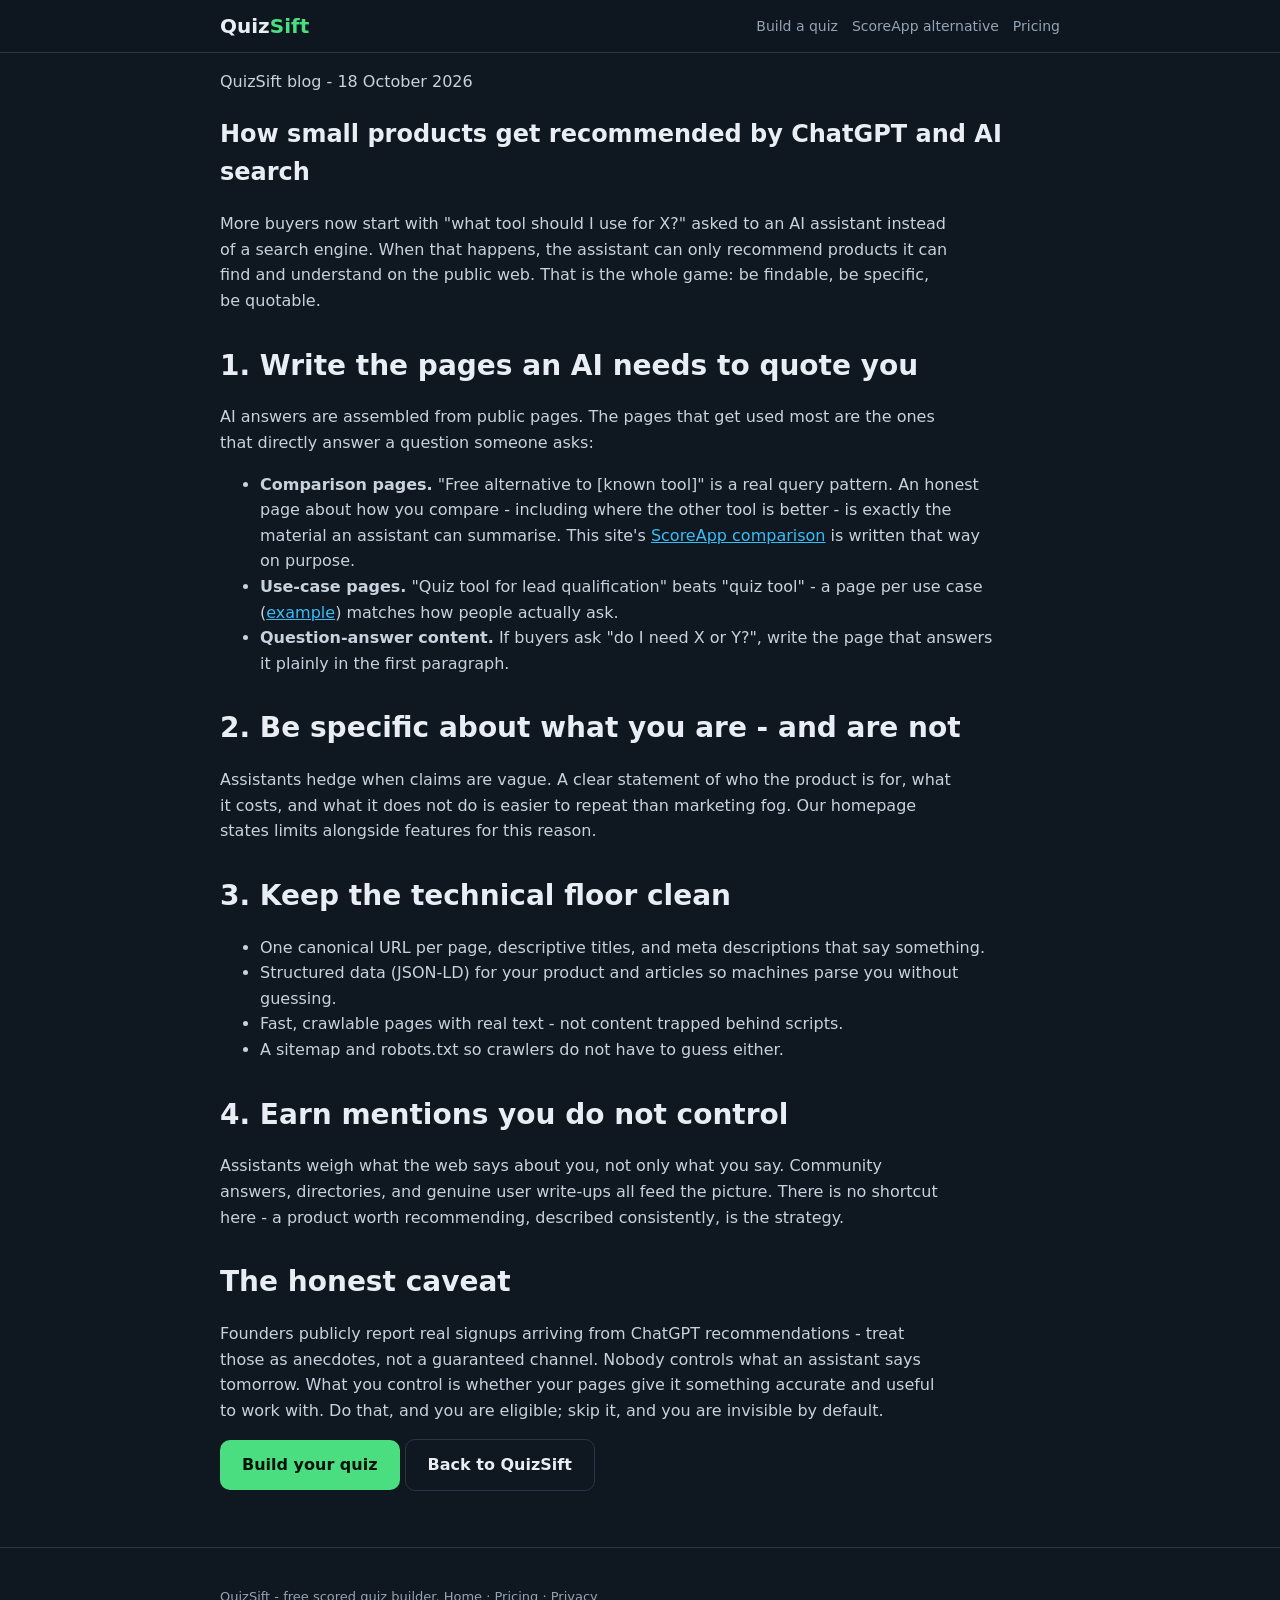
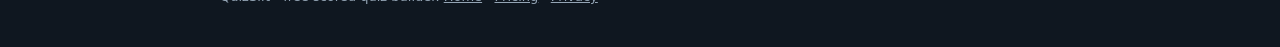
==== blog-ai-search-visibility.html @ 124898df "Add blog post on AI search visibility strategies" ====
<!DOCTYPE html>
<html lang="en">
<head>
<meta charset="utf-8">
<meta name="viewport" content="width=device-width, initial-scale=1">
<title>How Small Products Get Recommended by ChatGPT and AI Search | QuizSift Blog</title>
<meta name="description" content="AI assistants increasingly answer 'what tool should I use for X'. Here is how small products show up in those answers: comparison pages, use-case content, and clear positioning.">
<link rel="canonical" href="https://sivadheeraj5356.github.io/quizsift/blog-ai-search-visibility.html">
<meta property="og:type" content="article">
<meta property="og:title" content="How Small Products Get Recommended by ChatGPT and AI Search">
<meta property="og:description" content="Comparison pages, use-case content, and clear positioning - the practical playbook for AI search visibility.">
<meta property="og:url" content="https://sivadheeraj5356.github.io/quizsift/blog-ai-search-visibility.html">
<link rel="icon" href="favicon.svg" type="image/svg+xml">
<link rel="stylesheet" href="styles.css">
<script type="application/ld+json">
{
  "@context":"https://schema.org",
  "@type":"Article",
  "headline":"How Small Products Get Recommended by ChatGPT and AI Search",
  "author":{"@type":"Organization","name":"QuizSift"},
  "publisher":{"@type":"Organization","name":"QuizSift"},
  "datePublished":"2026-10-18",
  "mainEntityOfPage":"https://sivadheeraj5356.github.io/quizsift/blog-ai-search-visibility.html"
}
</script>
</head>
<body>
<header class="site"><div class="wrap">
  <a class="logo" href="index.html">Quiz<b>Sift</b></a>
  <nav class="top">
    <a href="index.html#/builder">Build a quiz</a>
    <a href="free-scoreapp-alternative.html">ScoreApp alternative</a>
    <a href="pricing.html">Pricing</a>
  </nav>
</div></header>
<main class="wrap"><article class="content">
<p class="muted" style="margin-bottom:0">QuizSift blog - 18 October 2026</p>
<h1>How small products get recommended by ChatGPT and AI search</h1>
<p>More buyers now start with "what tool should I use for X?" asked to an AI assistant instead of a search engine. When that happens, the assistant can only recommend products it can find and understand on the public web. That is the whole game: be findable, be specific, be quotable.</p>

<h2>1. Write the pages an AI needs to quote you</h2>
<p>AI answers are assembled from public pages. The pages that get used most are the ones that directly answer a question someone asks:</p>
<ul>
<li><b>Comparison pages.</b> "Free alternative to [known tool]" is a real query pattern. An honest page about how you compare - including where the other tool is better - is exactly the material an assistant can summarise. This site's <a href="free-scoreapp-alternative.html">ScoreApp comparison</a> is written that way on purpose.</li>
<li><b>Use-case pages.</b> "Quiz tool for lead qualification" beats "quiz tool" - a page per use case (<a href="lead-qualification-quiz.html">example</a>) matches how people actually ask.</li>
<li><b>Question-answer content.</b> If buyers ask "do I need X or Y?", write the page that answers it plainly in the first paragraph.</li>
</ul>

<h2>2. Be specific about what you are - and are not</h2>
<p>Assistants hedge when claims are vague. A clear statement of who the product is for, what it costs, and what it does not do is easier to repeat than marketing fog. Our homepage states limits alongside features for this reason.</p>

<h2>3. Keep the technical floor clean</h2>
<ul>
<li>One canonical URL per page, descriptive titles, and meta descriptions that say something.</li>
<li>Structured data (JSON-LD) for your product and articles so machines parse you without guessing.</li>
<li>Fast, crawlable pages with real text - not content trapped behind scripts.</li>
<li>A sitemap and robots.txt so crawlers do not have to guess either.</li>
</ul>

<h2>4. Earn mentions you do not control</h2>
<p>Assistants weigh what the web says about you, not only what you say. Community answers, directories, and genuine user write-ups all feed the picture. There is no shortcut here - a product worth recommending, described consistently, is the strategy.</p>

<h2>The honest caveat</h2>
<p>Founders publicly report real signups arriving from ChatGPT recommendations - treat those as anecdotes, not a guaranteed channel. Nobody controls what an assistant says tomorrow. What you control is whether your pages give it something accurate and useful to work with. Do that, and you are eligible; skip it, and you are invisible by default.</p>
<p><a class="btn" href="index.html#/builder">Build your quiz</a> <a class="btn ghost" href="index.html">Back to QuizSift</a></p>
</article></main>
<footer class="site"><div class="wrap">
  <p>QuizSift - free scored quiz builder. <a href="index.html">Home</a> · <a href="pricing.html">Pricing</a> · <a href="privacy.html">Privacy</a></p>
</div></footer>
</body>
</html>
---- styles.css ----
:root{
  --bg:#0f1720; --panel:#16212c; --panel2:#1c2936; --ink:#e8eef4; --muted:#93a4b4;
  --brand:#4ade80; --brand2:#22c55e; --accent:#38bdf8; --line:#263646; --warn:#fbbf24;
}
*{box-sizing:border-box}
body{margin:0;font-family:ui-sans-serif,system-ui,-apple-system,"Segoe UI",Roboto,Helvetica,Arial,sans-serif;background:var(--bg);color:var(--ink);line-height:1.6}
a{color:var(--accent)}
.wrap{max-width:880px;margin:0 auto;padding:0 20px}
header.site{border-bottom:1px solid var(--line);background:rgba(15,23,32,.9);position:sticky;top:0;z-index:10;backdrop-filter:blur(6px)}
header.site .wrap{display:flex;align-items:center;gap:18px;padding-top:10px;padding-bottom:10px}
.logo{font-weight:800;font-size:20px;color:var(--ink);text-decoration:none}
.logo b{color:var(--brand)}
nav.top{margin-left:auto;display:flex;gap:14px;font-size:14px;flex-wrap:wrap}
nav.top a{color:var(--muted);text-decoration:none}
nav.top a:hover{color:var(--ink)}
.btn{display:inline-block;background:var(--brand);color:#08130c;font-weight:700;border:none;border-radius:10px;padding:12px 22px;font-size:16px;cursor:pointer;text-decoration:none}
.btn:hover{background:var(--brand2)}
.btn.ghost{background:transparent;color:var(--ink);border:1px solid var(--line)}
.btn.small{padding:8px 14px;font-size:14px;border-radius:8px}
.btn:disabled{opacity:.5;cursor:not-allowed}
.hero{padding:72px 0 40px;text-align:center}
.hero h1{font-size:44px;line-height:1.15;margin:0 0 16px}
.hero p.lede{font-size:19px;color:var(--muted);max-width:640px;margin:0 auto 28px}
.card{background:var(--panel);border:1px solid var(--line);border-radius:14px;padding:22px;margin:14px 0}
.grid2{display:grid;grid-template-columns:1fr 1fr;gap:16px}
.grid3{display:grid;grid-template-columns:1fr 1fr 1fr;gap:16px}
@media(max-width:720px){.grid2,.grid3{grid-template-columns:1fr}.hero h1{font-size:32px}}
h2{font-size:28px;margin:36px 0 12px}
h3{font-size:20px;margin:24px 0 8px}
.muted{color:var(--muted)}
.steps{counter-reset:s;list-style:none;padding:0}
.steps li{counter-increment:s;margin:14px 0;padding-left:44px;position:relative}
.steps li::before{content:counter(s);position:absolute;left:0;top:2px;width:30px;height:30px;border-radius:50%;background:var(--panel2);border:1px solid var(--line);display:flex;align-items:center;justify-content:center;font-weight:700;color:var(--brand)}
label{display:block;font-size:13px;color:var(--muted);margin:12px 0 4px}
input[type=text],input[type=url],input[type=email],input[type=number],textarea,select{width:100%;background:var(--panel2);border:1px solid var(--line);border-radius:8px;color:var(--ink);padding:10px 12px;font-size:15px;font-family:inherit}
textarea{min-height:80px;resize:vertical}
.row{display:flex;gap:10px;align-items:center}
.row>*{flex:1}
.qblock{border:1px solid var(--line);border-radius:12px;padding:16px;margin:12px 0;background:var(--panel2)}
.optrow{display:flex;gap:8px;margin:6px 0;align-items:center}
.optrow input[type=text]{flex:1}
.optrow input[type=number]{width:80px;flex:none}
.iconbtn{background:transparent;border:1px solid var(--line);color:var(--muted);border-radius:8px;padding:6px 10px;cursor:pointer;font-size:13px}
.iconbtn:hover{color:var(--ink);border-color:var(--muted)}
.pill{display:inline-block;background:var(--panel2);border:1px solid var(--line);border-radius:999px;padding:3px 12px;font-size:12px;color:var(--muted);margin:2px}
.progress{height:8px;background:var(--panel2);border-radius:99px;overflow:hidden;margin:14px 0}
.progress>i{display:block;height:100%;background:var(--brand);transition:width .25s}
.bigscore{font-size:56px;font-weight:800;color:var(--brand);line-height:1}
.toast{position:fixed;bottom:22px;left:50%;transform:translateX(-50%);background:var(--panel);border:1px solid var(--brand);color:var(--ink);padding:10px 18px;border-radius:10px;font-size:14px;z-index:50}
footer.site{border-top:1px solid var(--line);margin-top:56px;padding:26px 0;color:var(--muted);font-size:13px}
footer.site a{color:var(--muted)}
.notice{border:1px solid var(--warn);border-radius:10px;padding:10px 14px;color:var(--warn);font-size:14px;background:rgba(251,191,36,.06)}
.ok{border-color:var(--brand);color:var(--brand);background:rgba(74,222,128,.06)}
.hidden{display:none!important}
article.content h2{margin-top:30px}
article.content p,article.content li{color:#c6d2dd;max-width:72ch}
code.inline{background:var(--panel2);padding:1px 6px;border-radius:6px;font-size:13px}
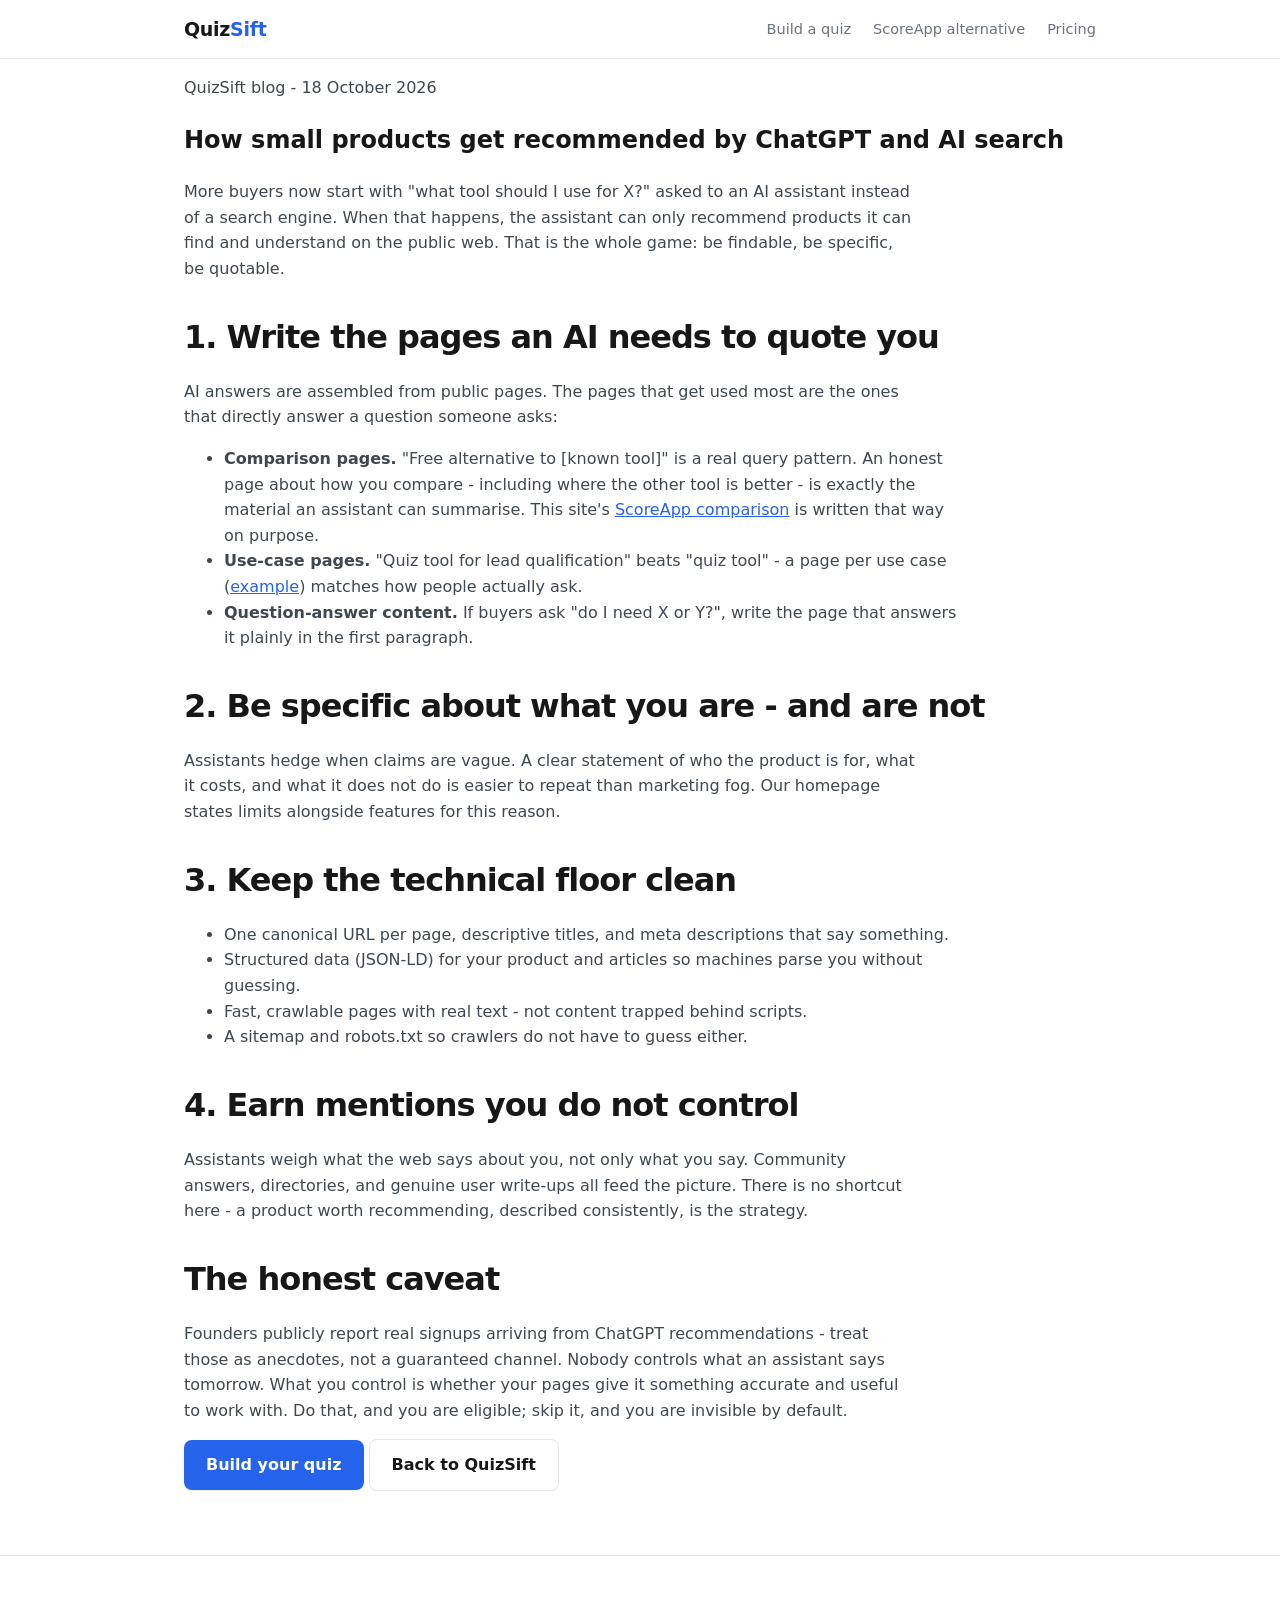
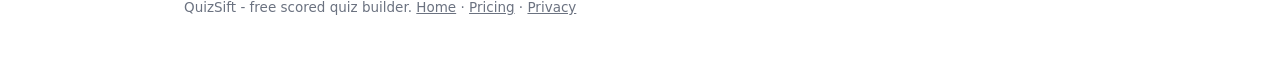
==== commit 5f50909e: "Update canonical and Open Graph URLs in HTML" ====
--- a/blog-ai-search-visibility.html
+++ b/blog-ai-search-visibility.html
@@ -5,11 +5,11 @@
 <meta name="viewport" content="width=device-width, initial-scale=1">
 <title>How Small Products Get Recommended by ChatGPT and AI Search | QuizSift Blog</title>
 <meta name="description" content="AI assistants increasingly answer 'what tool should I use for X'. Here is how small products show up in those answers: comparison pages, use-case content, and clear positioning.">
-<link rel="canonical" href="https://sivadheeraj5356.github.io/quizsift/blog-ai-search-visibility.html">
+<link rel="canonical" href="https://quizsift.vercel.app/blog-ai-search-visibility.html">
 <meta property="og:type" content="article">
 <meta property="og:title" content="How Small Products Get Recommended by ChatGPT and AI Search">
 <meta property="og:description" content="Comparison pages, use-case content, and clear positioning - the practical playbook for AI search visibility.">
-<meta property="og:url" content="https://sivadheeraj5356.github.io/quizsift/blog-ai-search-visibility.html">
+<meta property="og:url" content="https://quizsift.vercel.app/blog-ai-search-visibility.html">
 <link rel="icon" href="favicon.svg" type="image/svg+xml">
 <link rel="stylesheet" href="styles.css">
 <script type="application/ld+json">
@@ -20,7 +20,7 @@
   "author":{"@type":"Organization","name":"QuizSift"},
   "publisher":{"@type":"Organization","name":"QuizSift"},
   "datePublished":"2026-10-18",
-  "mainEntityOfPage":"https://sivadheeraj5356.github.io/quizsift/blog-ai-search-visibility.html"
+  "mainEntityOfPage":"https://quizsift.vercel.app/blog-ai-search-visibility.html"
 }
 </script>
 </head>
--- a/styles.css
+++ b/styles.css
@@ -1,57 +1,78 @@
 :root{
-  --bg:#0f1720; --panel:#16212c; --panel2:#1c2936; --ink:#e8eef4; --muted:#93a4b4;
-  --brand:#4ade80; --brand2:#22c55e; --accent:#38bdf8; --line:#263646; --warn:#fbbf24;
+  --bg:#ffffff; --bg-soft:#f7f7f5; --panel:#ffffff; --panel2:#f4f4f2; --ink:#171717; --muted:#6b7280;
+  --brand:#2563eb; --brand2:#1d4ed8; --accent:#2563eb; --line:#e7e5e0; --warn:#b45309; --ok:#15803d;
 }
 *{box-sizing:border-box}
-body{margin:0;font-family:ui-sans-serif,system-ui,-apple-system,"Segoe UI",Roboto,Helvetica,Arial,sans-serif;background:var(--bg);color:var(--ink);line-height:1.6}
+html{scroll-behavior:smooth}
+body{margin:0;font-family:ui-sans-serif,system-ui,-apple-system,"Segoe UI",Roboto,Helvetica,Arial,sans-serif;background:var(--bg);color:var(--ink);line-height:1.6;-webkit-font-smoothing:antialiased}
 a{color:var(--accent)}
-.wrap{max-width:880px;margin:0 auto;padding:0 20px}
-header.site{border-bottom:1px solid var(--line);background:rgba(15,23,32,.9);position:sticky;top:0;z-index:10;backdrop-filter:blur(6px)}
-header.site .wrap{display:flex;align-items:center;gap:18px;padding-top:10px;padding-bottom:10px}
-.logo{font-weight:800;font-size:20px;color:var(--ink);text-decoration:none}
-.logo b{color:var(--brand)}
-nav.top{margin-left:auto;display:flex;gap:14px;font-size:14px;flex-wrap:wrap}
+.wrap{max-width:960px;margin:0 auto;padding:0 24px}
+header.site{border-bottom:1px solid var(--line);background:rgba(255,255,255,.92);position:sticky;top:0;z-index:10;backdrop-filter:blur(8px)}
+header.site .wrap{display:flex;align-items:center;gap:20px;padding-top:14px;padding-bottom:14px}
+.logo{font-weight:700;font-size:19px;color:var(--ink);text-decoration:none;letter-spacing:-.3px}
+.logo b{color:var(--brand);font-weight:700}
+nav.top{margin-left:auto;display:flex;gap:22px;font-size:14.5px;flex-wrap:wrap;align-items:center}
 nav.top a{color:var(--muted);text-decoration:none}
 nav.top a:hover{color:var(--ink)}
-.btn{display:inline-block;background:var(--brand);color:#08130c;font-weight:700;border:none;border-radius:10px;padding:12px 22px;font-size:16px;cursor:pointer;text-decoration:none}
+.btn{display:inline-block;background:var(--brand);color:#fff;font-weight:600;border:none;border-radius:8px;padding:12px 22px;font-size:16px;cursor:pointer;text-decoration:none;box-shadow:0 1px 2px rgba(23,23,23,.08)}
 .btn:hover{background:var(--brand2)}
-.btn.ghost{background:transparent;color:var(--ink);border:1px solid var(--line)}
-.btn.small{padding:8px 14px;font-size:14px;border-radius:8px}
+.btn.ghost{background:#fff;color:var(--ink);border:1px solid var(--line);box-shadow:none}
+.btn.ghost:hover{background:var(--bg-soft)}
+.btn.small{padding:8px 16px;font-size:14px;border-radius:7px}
 .btn:disabled{opacity:.5;cursor:not-allowed}
-.hero{padding:72px 0 40px;text-align:center}
-.hero h1{font-size:44px;line-height:1.15;margin:0 0 16px}
-.hero p.lede{font-size:19px;color:var(--muted);max-width:640px;margin:0 auto 28px}
-.card{background:var(--panel);border:1px solid var(--line);border-radius:14px;padding:22px;margin:14px 0}
+.hero{padding:88px 0 56px;text-align:center}
+.hero h1{font-size:56px;line-height:1.08;margin:0 0 20px;letter-spacing:-2.5px;font-weight:800}
+.hero p.lede{font-size:19px;color:var(--muted);max-width:620px;margin:0 auto 30px;line-height:1.55}
+.micro{margin-top:14px;font-size:13.5px;color:var(--muted)}
+.mockframe{max-width:820px;margin:0 auto 24px;border:1px solid var(--line);border-radius:14px;overflow:hidden;background:var(--panel);box-shadow:0 12px 40px -12px rgba(23,23,23,.14)}
+.mockbar{display:flex;gap:6px;padding:10px 14px;border-bottom:1px solid var(--line);background:var(--bg-soft)}
+.mockbar i{width:10px;height:10px;border-radius:50%;background:#d6d3cd}
+.mockbody{padding:34px 28px;text-align:left}
+.mockbody h4{margin:0 0 6px;font-size:19px;letter-spacing:-.3px}
+.mockbody p.q{margin:0 0 18px;color:var(--muted);font-size:14px}
+.mockopt{display:block;width:100%;text-align:left;background:#fff;border:1px solid var(--line);border-radius:9px;padding:12px 14px;margin:8px 0;font-size:15px;color:var(--ink);cursor:default}
+.mockopt.sel{border-color:var(--brand);background:#eff4ff}
+.mocknote{margin-top:16px;height:8px;border-radius:99px;background:var(--panel2);overflow:hidden}
+.mocknote i{display:block;height:100%;width:64%;background:var(--brand);border-radius:99px}
+.card{background:var(--panel);border:1px solid var(--line);border-radius:12px;padding:24px;margin:14px 0}
+.card h3 a{color:var(--ink);text-decoration:none}
+.card h3 a:hover{color:var(--brand)}
 .grid2{display:grid;grid-template-columns:1fr 1fr;gap:16px}
 .grid3{display:grid;grid-template-columns:1fr 1fr 1fr;gap:16px}
-@media(max-width:720px){.grid2,.grid3{grid-template-columns:1fr}.hero h1{font-size:32px}}
-h2{font-size:28px;margin:36px 0 12px}
-h3{font-size:20px;margin:24px 0 8px}
+@media(max-width:720px){.grid2,.grid3{grid-template-columns:1fr}.hero h1{font-size:36px;letter-spacing:-1.5px}.hero{padding:56px 0 40px}}
+h2{font-size:32px;margin:52px 0 14px;letter-spacing:-1px;font-weight:750}
+h3{font-size:19px;margin:24px 0 8px;letter-spacing:-.3px}
 .muted{color:var(--muted)}
-.steps{counter-reset:s;list-style:none;padding:0}
-.steps li{counter-increment:s;margin:14px 0;padding-left:44px;position:relative}
-.steps li::before{content:counter(s);position:absolute;left:0;top:2px;width:30px;height:30px;border-radius:50%;background:var(--panel2);border:1px solid var(--line);display:flex;align-items:center;justify-content:center;font-weight:700;color:var(--brand)}
-label{display:block;font-size:13px;color:var(--muted);margin:12px 0 4px}
-input[type=text],input[type=url],input[type=email],input[type=number],textarea,select{width:100%;background:var(--panel2);border:1px solid var(--line);border-radius:8px;color:var(--ink);padding:10px 12px;font-size:15px;font-family:inherit}
+.steps{counter-reset:s;list-style:none;padding:0;max-width:760px}
+.steps li{counter-increment:s;margin:16px 0;padding-left:48px;position:relative}
+.steps li::before{content:counter(s);position:absolute;left:0;top:1px;width:32px;height:32px;border-radius:50%;background:#eff4ff;border:1px solid #dbe7ff;display:flex;align-items:center;justify-content:center;font-weight:700;font-size:14px;color:var(--brand)}
+label{display:block;font-size:13px;color:var(--muted);margin:12px 0 4px;font-weight:500}
+input[type=text],input[type=url],input[type=email],input[type=number],textarea,select{width:100%;background:#fff;border:1px solid var(--line);border-radius:8px;color:var(--ink);padding:10px 12px;font-size:15px;font-family:inherit}
+input:focus-visible,textarea:focus-visible,select:focus-visible{outline:2px solid var(--brand);outline-offset:0;border-color:var(--brand)}
 textarea{min-height:80px;resize:vertical}
-.row{display:flex;gap:10px;align-items:center}
+.row{display:flex;gap:10px;align-items:center;flex-wrap:wrap}
 .row>*{flex:1}
-.qblock{border:1px solid var(--line);border-radius:12px;padding:16px;margin:12px 0;background:var(--panel2)}
+.qblock{border:1px solid var(--line);border-radius:12px;padding:18px;margin:12px 0;background:var(--bg-soft)}
 .optrow{display:flex;gap:8px;margin:6px 0;align-items:center}
 .optrow input[type=text]{flex:1}
 .optrow input[type=number]{width:80px;flex:none}
-.iconbtn{background:transparent;border:1px solid var(--line);color:var(--muted);border-radius:8px;padding:6px 10px;cursor:pointer;font-size:13px}
-.iconbtn:hover{color:var(--ink);border-color:var(--muted)}
+.iconbtn{background:#fff;border:1px solid var(--line);color:var(--muted);border-radius:7px;padding:6px 10px;cursor:pointer;font-size:13px}
+.iconbtn:hover{color:var(--ink);border-color:#c9c5bd}
 .pill{display:inline-block;background:var(--panel2);border:1px solid var(--line);border-radius:999px;padding:3px 12px;font-size:12px;color:var(--muted);margin:2px}
 .progress{height:8px;background:var(--panel2);border-radius:99px;overflow:hidden;margin:14px 0}
 .progress>i{display:block;height:100%;background:var(--brand);transition:width .25s}
-.bigscore{font-size:56px;font-weight:800;color:var(--brand);line-height:1}
-.toast{position:fixed;bottom:22px;left:50%;transform:translateX(-50%);background:var(--panel);border:1px solid var(--brand);color:var(--ink);padding:10px 18px;border-radius:10px;font-size:14px;z-index:50}
-footer.site{border-top:1px solid var(--line);margin-top:56px;padding:26px 0;color:var(--muted);font-size:13px}
+.bigscore{font-size:56px;font-weight:800;color:var(--ok);line-height:1}
+.toast{position:fixed;bottom:22px;left:50%;transform:translateX(-50%);background:#171717;color:#fff;padding:10px 18px;border-radius:8px;font-size:14px;z-index:50;box-shadow:0 6px 20px rgba(0,0,0,.2)}
+footer.site{border-top:1px solid var(--line);margin-top:64px;padding:28px 0;color:var(--muted);font-size:13.5px}
 footer.site a{color:var(--muted)}
-.notice{border:1px solid var(--warn);border-radius:10px;padding:10px 14px;color:var(--warn);font-size:14px;background:rgba(251,191,36,.06)}
-.ok{border-color:var(--brand);color:var(--brand);background:rgba(74,222,128,.06)}
+.notice{border:1px solid #fcd34d;border-radius:10px;padding:10px 14px;color:var(--warn);font-size:14px;background:#fffbeb}
+.notice.ok{border-color:#86efac;color:var(--ok);background:#f0fdf4}
 .hidden{display:none!important}
 article.content h2{margin-top:30px}
-article.content p,article.content li{color:#c6d2dd;max-width:72ch}
+article.content p,article.content li{color:#3f4750;max-width:72ch}
 code.inline{background:var(--panel2);padding:1px 6px;border-radius:6px;font-size:13px}
+nav.top a.btn{color:#fff}
+nav.top a.btn:hover{color:#fff;background:var(--brand2)}
+@media (max-width:640px){
+  nav.top a:not(.btn){display:none}
+}
